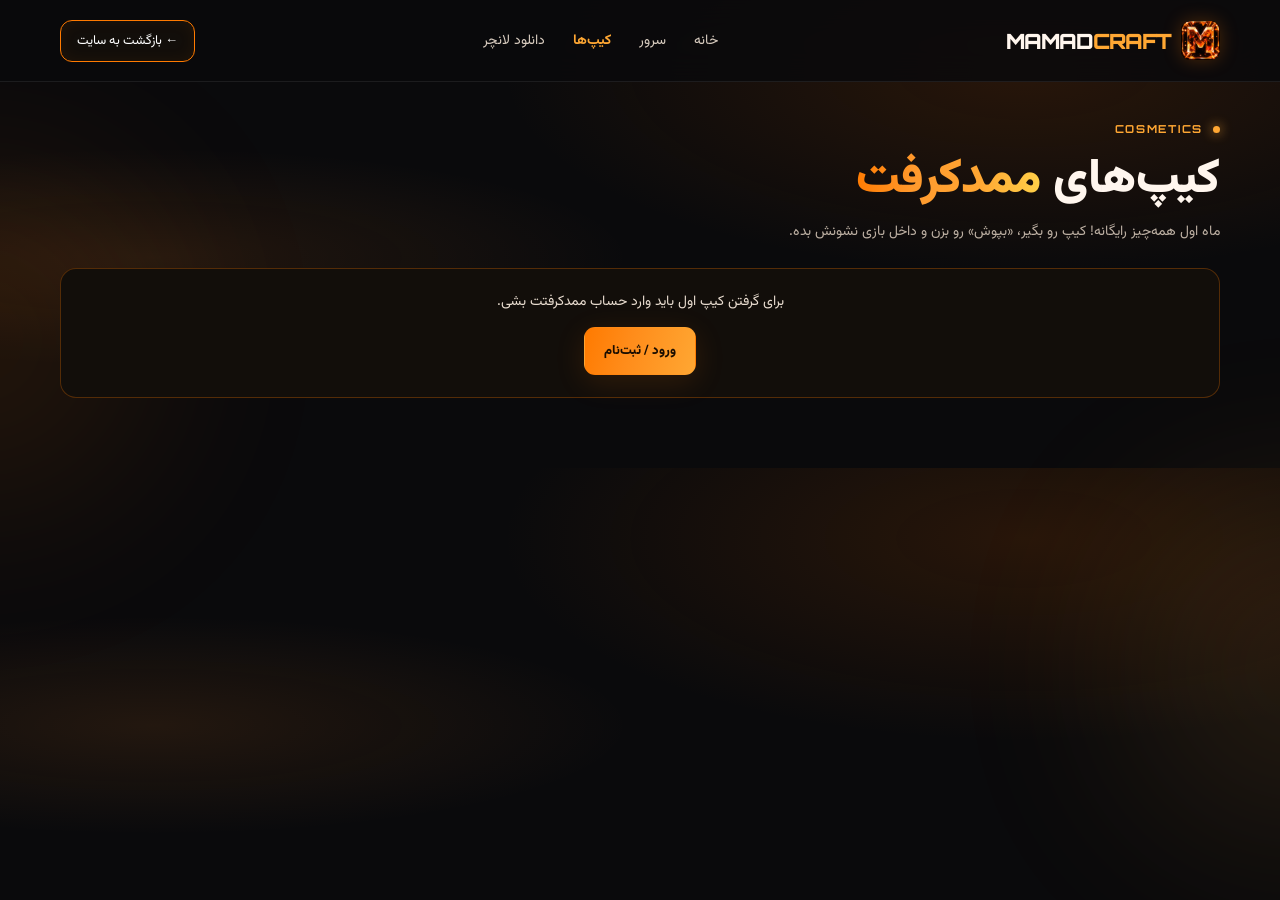
==== capes.html @ 4389fc7e "Add capes store and locker page with 5 free capes Co-Authored-By: Claude Sonnet 5.5 <noreply@anthrop" ====
<!DOCTYPE html>
<html lang="fa" dir="rtl">
<head>
  <meta charset="UTF-8" />
  <meta name="viewport" content="width=device-width, initial-scale=1.0" />
  <meta name="theme-color" content="#0a0a0c" />
  <meta name="description" content="فروشگاه کیپ و آیتم‌های زیبایی ممدکرفت — کیپ رایگان بگیر و در بازی بپوش." />
  <title>Capes | کیپ‌های ممدکرفت</title>
  <link rel="canonical" href="https://m8380139-alt.github.io/mamadcraft/capes.html" />
  <link rel="icon" type="image/png" href="images/favicon.png">
  <link rel="preconnect" href="https://fonts.googleapis.com">
  <link rel="preconnect" href="https://fonts.gstatic.com" crossorigin>
  <link href="https://fonts.googleapis.com/css2?family=Orbitron:wght@500;600;700;800;900&family=Vazirmatn:wght@400;500;600;700;800&display=swap" rel="stylesheet">
  <link rel="stylesheet" href="style.css?v=10" />
  <link rel="stylesheet" href="capes.css?v=1" />
</head>
<body>
  <div class="ambient ambient-one"></div><div class="ambient ambient-two"></div>
  <header class="topbar">
    <a class="brand" href="index.html" aria-label="MamadCraft home"><span class="brand-mark"><img src="images/logo-128.png" alt="" width="39" height="39"></span><span>MAMAD<span class="brand-green">CRAFT</span></span></a>
    <nav class="nav-links" aria-label="منوی اصلی">
      <a href="index.html#home">خانه</a><a href="index.html#server">سرور</a><a href="capes.html" class="nav-download">کیپ‌ها</a><a href="download.html">دانلود لانچر</a>
    </nav>
    <a class="login-open back-site" href="index.html">← بازگشت به سایت</a>
  </header>

  <main class="wrap capes-page">
    <div class="eyebrow"><span class="pulse"></span> COSMETICS</div>
    <h1 class="capes-title">کیپ‌های <span>ممدکرفت</span></h1>
    <p class="capes-sub">ماه اول همه‌چیز رایگانه! کیپ رو بگیر، «بپوش» رو بزن و داخل بازی نشونش بده.</p>

    <div class="capes-login" id="needLogin" hidden>
      <p>برای گرفتن کیپ اول باید وارد حساب ممدکرفتت بشی.</p>
      <a class="button button-primary" href="index.html">ورود / ثبت‌نام</a>
    </div>

    <div id="capesApp" hidden>
      <div class="capes-user">سلام <strong id="capesUser"></strong> 👋</div>
      <div class="capes-tabs" role="tablist">
        <button class="capes-tab active" data-tab="store" type="button">فروشگاه</button>
        <button class="capes-tab" data-tab="locker" type="button">کمد من</button>
      </div>
      <p class="capes-msg" id="capesMsg" role="status"></p>
      <div class="capes-grid" id="capesGrid"></div>
    </div>
    <p class="capes-msg" id="capesLoading">در حال بارگذاری…</p>
  </main>

  <script src="capes.js?v=1"></script>
</body>
</html>
---- style.css ----
:root{--bg:#0a0a0c;--panel:rgba(14,12,10,.88);--text:#fff6ee;--muted:#bdb0a3;--purple:#ff7a00;--green:#ffa733;--yellow:#ffd34a;--orange:#ff5a1f;--line:rgba(255,122,0,.28)}
*{box-sizing:border-box}html{scroll-behavior:smooth}body{margin:0;background:radial-gradient(ellipse at 80% 15%,rgba(160,70,0,.20),transparent 36%),radial-gradient(ellipse at 12% 55%,rgba(255,140,40,.10),transparent 30%),var(--bg);color:var(--text);font-family:'Vazirmatn',sans-serif;overflow-x:hidden}a{color:inherit;text-decoration:none}button,input{font:inherit}.ambient{position:fixed;width:320px;height:320px;border-radius:50%;filter:blur(110px);opacity:.13;pointer-events:none;z-index:-1}.ambient-one{background:var(--purple);top:20%;left:-180px}.ambient-two{background:var(--green);right:-180px;bottom:8%}.wrap{width:min(1160px,calc(100% - 42px));margin-inline:auto}.topbar{height:82px;padding:0 max(24px,calc((100vw - 1160px)/2));display:flex;align-items:center;justify-content:space-between;gap:24px;border-bottom:1px solid rgba(255,255,255,.08);background:rgba(10,10,12,.85);backdrop-filter:blur(16px);position:sticky;top:0;z-index:10}.brand{display:flex;align-items:center;gap:10px;font:900 21px 'Orbitron',sans-serif;letter-spacing:-1px;white-space:nowrap}.brand-mark{display:grid;place-items:center;width:39px;height:39px;border:1px solid var(--green);color:var(--green);font:900 24px 'Orbitron',sans-serif;transform:rotate(-8deg);box-shadow:0 0 18px #ffa7332b}.brand-green{color:var(--green)}.nav-links{display:flex;gap:28px;color:#d9cdc0;font-size:14px}.nav-links a{transition:color .2s}.nav-links a:hover{color:var(--green)}.login-open{border:1px solid var(--purple);border-radius:12px;background:#120e0a;color:white;padding:10px 16px;cursor:pointer;box-shadow:inset 0 0 16px #ff7a0010}.login-open span{color:var(--green);margin-right:8px}.hero{min-height:480px;display:grid;grid-template-columns:1.05fr .95fr;align-items:center;gap:20px;padding-block:54px 42px}.eyebrow,.section-kicker{font:700 11px 'Orbitron',sans-serif;letter-spacing:1.7px;color:var(--green)}.eyebrow{display:flex;align-items:center;gap:10px}.pulse,.live-pill i{width:7px;height:7px;background:var(--green);border-radius:50%;box-shadow:0 0 12px var(--green)}.hero-title{font:900 clamp(43px,6vw,76px)/1.12 'Orbitron',sans-serif;letter-spacing:-4px;margin:22px 0 12px;text-shadow:0 0 28px #ff7a0028}.hero-title span{background:linear-gradient(95deg,var(--purple),#ff9a2e,var(--green),var(--yellow),var(--orange));-webkit-background-clip:text;background-clip:text;color:transparent}.hero-title i{font-style:normal;color:var(--yellow);font-size:25px;vertical-align:top;margin-left:8px}.hero-subtitle{font-size:22px;font-weight:800;margin:0 0 12px}.hero-text{color:var(--muted);line-height:2;max-width:510px;font-size:14px}.hero-actions{display:flex;gap:12px;flex-wrap:wrap;margin-top:25px}.button{display:inline-flex;justify-content:center;align-items:center;gap:12px;border-radius:11px;padding:13px 19px;font-size:13px;font-weight:800;border:1px solid transparent;cursor:pointer;transition:transform .2s,box-shadow .2s}.button:hover{transform:translateY(-2px)}.button-primary{color:#1a0d00;background:linear-gradient(105deg,var(--purple),#ff8c1a 40%,var(--green));box-shadow:0 7px 30px #ff7a0022}.button-ghost{border-color:#ffffff26;background:#ffffff05;color:#fff0e2}.button-ghost:hover{border-color:var(--yellow)}.color-dashes{display:flex;gap:7px;margin-top:32px}.color-dashes span{height:4px;width:34px;border-radius:9px;background:var(--purple)}.color-dashes span:nth-child(2){background:var(--green)}.color-dashes span:nth-child(3){background:var(--yellow)}.color-dashes span:nth-child(4){background:var(--orange)}.hero-art{height:330px;position:relative;display:grid;place-items:center;isolation:isolate}.hero-art:before{content:"";position:absolute;inset:18% 8%;background:radial-gradient(ellipse,#b3470044,transparent 68%);filter:blur(16px);z-index:-1}.orbit{position:absolute;border:1px solid #ff7a0042;border-radius:50%;transform:rotate(-25deg)}.orbit-a{width:330px;height:150px}.orbit-b{width:270px;height:220px;border-color:#ffa73338;transform:rotate(48deg)}.pixel-cube{position:absolute;width:125px;height:125px;background:linear-gradient(135deg,#3a2210,#1c150e 50%,#2d1a0b);border:1px solid #ff7a00;box-shadow:0 0 28px #ff7a0030,inset 0 0 30px #ffa7330b;transform:rotate(45deg);border-radius:18px}.pixel-cube:before,.pixel-cube:after{content:"";position:absolute;background:#ffa733;opacity:.8}.pixel-cube:before{height:1px;left:0;right:0;top:50%;box-shadow:0 0 14px var(--green)}.pixel-cube:after{width:1px;top:0;bottom:0;left:50%;box-shadow:0 0 14px var(--green)}.cube-large{width:150px;height:150px;animation:float 5s ease-in-out infinite}.cube-large b{position:absolute;inset:22px;border:1px solid #ffd34a8c;border-radius:10px}.cube-small{width:55px;height:55px;left:13%;top:24%;border-color:var(--orange);box-shadow:0 0 22px #ff5a1f33;animation:float 4s ease-in-out infinite reverse}.art-label{position:absolute;bottom:15px;right:8%;font:500 12px/1.8 'Orbitron',sans-serif;letter-spacing:4px;color:#cdbba6;text-align:right}.art-label strong{font-size:20px;color:var(--green)}.spark{position:absolute;color:var(--yellow);text-shadow:0 0 18px currentColor;font-size:32px}.spark-a{top:12%;right:25%}.spark-b{bottom:22%;left:16%;color:var(--purple);font-size:25px}@keyframes float{0%,100%{translate:0 0}50%{translate:0 -13px}}
.server-section,.features-section{padding-block:34px 40px}.section-heading{display:flex;align-items:end;justify-content:space-between;gap:18px;margin-bottom:20px}.section-heading h2,.aparat-copy h2{margin:8px 0 0;font-size:clamp(20px,3vw,27px)}.live-pill{display:flex;align-items:center;gap:9px;padding:8px 12px;border:1px solid #ffa73338;border-radius:30px;color:#ffd9a3;font-size:12px}.server-card{display:flex;align-items:center;gap:20px;padding:24px;border:1px solid transparent;border-radius:18px;background:linear-gradient(#0e0c0a,#0e0c0a) padding-box,linear-gradient(100deg,var(--purple),var(--green),var(--yellow),var(--orange)) border-box;box-shadow:0 14px 45px #0003}.server-icon{flex:0 0 66px;width:66px;height:66px;display:grid;place-items:center;border-radius:15px;background:linear-gradient(135deg,#2a1a0c,#1f1409);font-size:32px;color:var(--green);border:1px solid #ffa73345}.server-info{flex:1;min-width:0}.server-info label{display:block;color:#e0d3c5;font-size:12px;margin-bottom:10px}.address-row{display:flex;gap:10px;align-items:stretch}.address-row code{direction:ltr;text-align:left;display:flex;align-items:center;flex:1;min-width:0;overflow-wrap:anywhere;background:#0a0a0c;border:1px solid #ffffff1b;border-radius:10px;padding:13px 14px;color:#fff3e6;font:500 clamp(10px,1.4vw,14px) 'Orbitron',monospace}.copy-button{white-space:nowrap;border:1px solid var(--green);background:#ffa7330b;color:var(--green);border-radius:10px;padding:0 16px;cursor:pointer;font-size:12px;font-weight:700}.copy-button:hover{background:#ffa73319}.copy-button span{margin-right:8px;font-size:17px}.server-meta{display:flex;align-items:center;gap:12px;margin-top:14px;color:var(--muted);font-size:12px}.version-badge strong{color:var(--green);font-family:'Orbitron',sans-serif;margin-right:5px}.meta-dot{width:4px;height:4px;background:var(--orange);border-radius:50%}.copy-message{font-size:12px;color:var(--green);min-height:0;margin:4px 0 0}.copy-message:empty{display:none}.feature-grid{display:grid;grid-template-columns:repeat(4,1fr);gap:14px}.feature-card{position:relative;overflow:hidden;min-height:185px;padding:22px;border:1px solid #ffffff12;border-radius:15px;background:linear-gradient(145deg,#17120dd9,#0c0a08);transition:transform .25s,border-color .25s}.feature-card:hover{transform:translateY(-5px);border-color:var(--accent)}.feature-card:after{content:"";position:absolute;width:110px;height:110px;border-radius:50%;background:var(--accent);opacity:.07;filter:blur(35px);right:-45px;top:-45px}.feature-icon{display:grid;place-items:center;width:43px;height:43px;border-radius:12px;background:color-mix(in srgb,var(--accent) 12%,transparent);border:1px solid color-mix(in srgb,var(--accent) 45%,transparent);font-size:23px;color:var(--accent)}.feature-card h3{font:700 14px 'Orbitron',sans-serif;margin:18px 0 9px}.feature-card p{font-size:12px;line-height:1.9;color:var(--muted);margin:0}.feature-line{display:block;width:35px;height:3px;background:var(--accent);border-radius:4px;margin-top:17px;box-shadow:0 0 12px var(--accent)}.feature-purple{--accent:var(--purple)}.feature-green{--accent:var(--green)}.feature-yellow{--accent:var(--yellow)}.feature-orange{--accent:var(--orange)}.aparat-section{display:flex;align-items:center;gap:20px;margin-block:10px 48px;padding:24px;border:1px solid #ff7a0035;border-radius:17px;background:linear-gradient(100deg,#ff7a000d,#ffa73308)}.aparat-symbol{width:58px;height:58px;flex:0 0 58px;display:grid;place-items:center;border-radius:16px;background:#ff7a0017;border:1px solid #ff7a0061;color:#ffc27a;font-size:25px}.aparat-copy{flex:1}.aparat-copy p{color:var(--muted);font-size:13px;margin:8px 0 0}.button-aparat{border-color:#ff7a0076;color:#ffe3c4;background:#ff7a0012;white-space:nowrap}.footer{border-top:1px solid #ffffff13;min-height:90px;display:flex;align-items:center;justify-content:space-between;gap:18px;color:var(--muted);font-size:12px}.footer-brand{font-size:15px}.footer-brand .brand-mark{width:31px;height:31px;font-size:19px}.heart{color:var(--purple)}.back-top{color:var(--green)}
.modal-backdrop{position:fixed;inset:0;z-index:30;display:grid;place-items:center;padding:20px;background:#050505cf;backdrop-filter:blur(9px)}.modal-backdrop[hidden]{display:none}.auth-modal{width:min(430px,100%);position:relative;border:1px solid transparent;border-radius:20px;padding:30px;background:linear-gradient(#120e0a,#120e0a) padding-box,linear-gradient(145deg,var(--purple),var(--green),var(--yellow)) border-box;box-shadow:0 20px 100px #0008;text-align:center}.modal-close{position:absolute;top:13px;left:15px;width:32px;height:32px;border:1px solid #ffffff22;border-radius:9px;background:#ffffff08;color:white;font-size:23px;cursor:pointer}.modal-mark{display:grid;place-items:center;width:53px;height:53px;margin:0 auto 15px;border:1px solid var(--green);color:var(--green);font:900 28px 'Orbitron',sans-serif;box-shadow:0 0 24px #ffa7331d}.auth-modal h2{margin:8px 0;font-size:24px}.modal-note{font-size:12px;line-height:1.9;color:var(--muted);margin:0 0 18px}.auth-tabs{display:grid;grid-template-columns:1fr 1fr;gap:6px;background:#0a0a0c;padding:5px;border-radius:11px;margin-bottom:18px}.auth-tab{padding:9px;border:0;border-radius:8px;background:transparent;color:var(--muted);cursor:pointer}.auth-tab.active{background:#ff7a0020;color:white;border:1px solid #ff7a004a}#authForm{text-align:right}#authForm label{display:block;font-size:12px;color:#e8dccf;margin:13px 0 7px}#authForm input{width:100%;border:1px solid #ffffff20;border-radius:10px;background:#0a0a0c;color:white;padding:12px;outline:none;direction:rtl}#authForm input:focus{border-color:var(--green);box-shadow:0 0 0 3px #ffa73313}.auth-submit{width:100%;margin-top:18px}.form-message{font-size:12px;color:var(--yellow);text-align:center;line-height:1.8}.security-warning{font-size:11px;line-height:1.8;color:#ffcf81;background:#ff5a1f10;border:1px solid #ff5a1f30;border-radius:9px;padding:10px;margin:14px 0 0}
@media(max-width:850px){.topbar{padding-inline:20px}.nav-links{gap:14px}.hero{grid-template-columns:1fr;gap:0;padding-top:45px}.hero-copy{text-align:center}.eyebrow,.hero-actions{justify-content:center}.hero-text{margin-inline:auto}.color-dashes{justify-content:center}.hero-art{height:270px;grid-row:1}.hero-title{font-size:clamp(39px,9vw,68px)}.feature-grid{grid-template-columns:repeat(2,1fr)}}@media(max-width:600px){.wrap{width:calc(100% - 28px)}.topbar{height:auto;min-height:72px;flex-wrap:wrap;padding:14px;gap:12px}.brand{font-size:17px}.brand-mark{width:32px;height:32px;font-size:20px}.login-open{padding:8px 10px;font-size:12px}.nav-links{order:3;width:100%;justify-content:space-between;gap:8px;border-top:1px solid #ffffff10;padding-top:12px;font-size:12px}.hero{padding-top:24px}.hero-art{height:220px}.orbit-a{width:260px;height:120px}.orbit-b{width:210px;height:170px}.cube-large{width:105px;height:105px}.pixel-cube{width:95px;height:95px}.cube-small{width:42px;height:42px}.hero-title{letter-spacing:-2.5px}.hero-subtitle{font-size:19px}.hero-text{font-size:13px}.hero-actions .button{flex:1;padding:12px 9px;font-size:11px}.section-heading{align-items:start}.section-heading h2{font-size:20px}.server-card{align-items:flex-start;padding:15px;gap:12px}.server-icon{flex-basis:43px;width:43px;height:43px;font-size:23px}.address-row{flex-direction:column}.address-row code{font-size:10px;line-height:1.8;padding:11px}.copy-button{padding:10px}.server-meta{flex-wrap:wrap}.feature-grid{gap:9px}.feature-card{padding:15px;min-height:174px}.feature-card h3{font-size:12px}.feature-card p{font-size:11px}.aparat-section{flex-wrap:wrap;padding:17px;gap:13px}.aparat-symbol{width:45px;height:45px;flex-basis:45px}.aparat-copy{min-width:calc(100% - 65px)}.aparat-copy h2{font-size:18px}.button-aparat{width:100%}.footer{padding-block:18px;flex-wrap:wrap;justify-content:center;text-align:center}.footer p{width:100%;order:3;margin:0}.footer-brand{margin-left:auto}.back-top{margin-right:auto}}
.gallery-section{padding-block:34px 40px}
.gallery-grid{display:grid;grid-template-columns:repeat(3,1fr);gap:16px}
.gallery-item{position:relative;overflow:hidden;padding:0;border:1px solid #ff7a0035;border-radius:15px;background:#0c0a08;cursor:zoom-in;aspect-ratio:16/10;transition:transform .25s,border-color .25s,box-shadow .25s}
.gallery-item:hover,.gallery-item:focus-visible{transform:translateY(-4px);border-color:var(--green);box-shadow:0 10px 30px #ffa7331f;outline:none}
.gallery-item img{width:100%;height:100%;object-fit:cover;display:block;transition:transform .5s}
.gallery-item:hover img{transform:scale(1.05)}
.gallery-wide{grid-column:1/-1;aspect-ratio:16/5}
.gallery-caption{position:absolute;inset:auto 0 0 0;padding:26px 14px 11px;text-align:right;color:#fff;font-size:14px;font-weight:600;background:linear-gradient(transparent,#0a0a0ce6)}
.lightbox{position:fixed;inset:0;z-index:50;display:grid;place-items:center;padding:20px;background:#050505f2;backdrop-filter:blur(6px)}
.lightbox[hidden]{display:none}
.lightbox img{max-width:min(1200px,100%);max-height:80vh;border-radius:12px;border:1px solid #ff7a0055;box-shadow:0 0 50px #ff7a002e}
.lightbox-caption{margin:12px 0 0;color:var(--muted);font-size:14px;text-align:center}
.lightbox-close,.lightbox-nav{position:absolute;width:46px;height:46px;border:1px solid #ffffff2a;border-radius:50%;background:#120e0acc;color:#fff;font-size:26px;line-height:1;cursor:pointer}
.lightbox-close{top:18px;left:18px}
.lightbox-nav{top:50%;transform:translateY(-50%)}
.lightbox-prev{right:18px}
.lightbox-next{left:18px}
.lightbox-close:hover,.lightbox-nav:hover{border-color:var(--green);color:var(--green)}
@media(max-width:850px){.gallery-grid{grid-template-columns:repeat(2,1fr)}.gallery-wide{aspect-ratio:16/7}}
@media(max-width:600px){.gallery-grid{grid-template-columns:1fr;gap:12px}.gallery-wide{aspect-ratio:16/10}.lightbox-nav{top:auto;bottom:18px;transform:none}}

.profile-avatar{position:relative;width:96px;height:96px;margin:6px auto 12px;border-radius:50%;overflow:hidden;display:grid;place-items:center;border:2px solid var(--green);background:#ff7a001f;box-shadow:0 0 24px #ffa73322}
.profile-avatar img{width:100%;height:100%;object-fit:cover;display:block}
.profile-avatar img[hidden],.profile-avatar span[hidden]{display:none}
.profile-avatar span{font:900 38px 'Orbitron',sans-serif;color:var(--green)}
.avatar-pick{display:block;margin:0 auto;padding:8px 18px;font-size:13px;cursor:pointer}
#profileForm{text-align:right}
#profileForm label{display:block;font-size:12px;color:#e8dccf;margin:13px 0 7px}
#profileForm input,#profileForm textarea{width:100%;border:1px solid #ffffff20;border-radius:10px;background:#0a0a0c;color:white;padding:12px;outline:none;direction:rtl;font:inherit;resize:vertical}
#profileForm input:focus,#profileForm textarea:focus{border-color:var(--green);box-shadow:0 0 0 3px #ffa73313}
.profile-logout{width:100%;margin-top:12px;font-size:13px;cursor:pointer}

.chat-section{padding-block:34px 40px}
.chat-card{border:1px solid #ff7a0035;border-radius:17px;background:linear-gradient(145deg,#17120dd9,#0c0a08);padding:16px}
.chat-locked{text-align:center;padding:34px 12px;color:var(--muted)}
.chat-locked p{margin:0 0 16px}
.chat-box[hidden],.chat-locked[hidden]{display:none}
.chat-list{height:380px;overflow-y:auto;display:flex;flex-direction:column;gap:10px;padding:6px 4px 10px;scroll-behavior:smooth}
.chat-empty{margin:auto;color:var(--muted);font-size:13px}
.chat-msg{display:flex;gap:10px;align-items:flex-start;max-width:min(560px,92%)}
.chat-msg.mine{align-self:flex-start}
.chat-avatar{flex:0 0 36px;width:36px;height:36px;border-radius:50%;overflow:hidden;display:grid;place-items:center;border:1px solid #ffa73366;background:#ff7a001f;color:var(--green);font:800 15px 'Orbitron',sans-serif}
.chat-avatar img{width:100%;height:100%;object-fit:cover;display:block}
.chat-bubble{min-width:0;padding:8px 12px;border:1px solid #ffffff14;border-radius:12px;background:#ffffff08}
.chat-msg.mine .chat-bubble{border-color:#ffa73340;background:#ffa7330d}
.chat-meta{display:flex;align-items:center;gap:8px;font-size:11px;color:var(--muted);margin-bottom:3px}
.chat-author{color:#ffc27a;font-weight:700;font-size:12px}
.chat-del{border:0;background:transparent;color:#ff8a8a;cursor:pointer;font-size:15px;line-height:1;padding:0 2px}
.chat-text{font-size:14px;line-height:1.8;overflow-wrap:anywhere;white-space:pre-wrap}
.chat-form{display:flex;gap:10px;margin-top:8px}
.chat-form input{flex:1;min-width:0;border:1px solid #ffffff20;border-radius:10px;background:#0a0a0c;color:white;padding:12px;outline:none;direction:rtl}
.chat-form input:focus{border-color:var(--green);box-shadow:0 0 0 3px #ffa73313}
.chat-form .button{white-space:nowrap;cursor:pointer}
@media(max-width:600px){.chat-list{height:340px}.chat-msg{max-width:100%}}

.vpn-note{margin:-8px 0 16px;padding:8px 10px;border:1px solid #ffd34a40;border-radius:9px;background:#ffd34a0f;color:var(--yellow);font-size:12px;line-height:1.8}
.chat-locked small{color:var(--yellow);font-size:12px;line-height:2}

.server-status{display:inline-flex;align-items:center;gap:7px;font-weight:700}
.server-status:before{content:"";width:8px;height:8px;border-radius:50%;background:#8a7f73}
.server-status.online{color:#6dff9a}
.server-status.online:before{background:#6dff9a;box-shadow:0 0 10px #6dff9a}
.server-status.offline{color:#ff8a8a}
.server-status.offline:before{background:#ff6b6b;box-shadow:0 0 10px #ff6b6b}
.server-status.unknown{color:var(--muted)}

/* لوگوی M */
.brand-mark{border:0;transform:none;box-shadow:0 0 18px #ff7a0040;border-radius:24%;overflow:hidden;background:#000}
.brand-mark img,.modal-mark img,.hero-logo img{width:100%;height:100%;display:block;object-fit:cover;transform:scale(1.2)}
.modal-mark{width:64px;height:64px;border:0;border-radius:24%;overflow:hidden;background:#000;box-shadow:0 0 26px #ff7a0040}
.hero-logo{position:relative;width:min(250px,72%);aspect-ratio:1;border-radius:24%;overflow:hidden;background:#000;box-shadow:0 0 70px #ff7a0052,0 0 0 1px #ff7a0040;animation:float 5s ease-in-out infinite}
@media(max-width:600px){.hero-logo{width:min(190px,70%)}}
@media(max-width:600px){.art-label{display:none}}

/* صفحهٔ دانلود */
.nav-download{color:var(--green)!important;font-weight:700}
.back-site{display:inline-block;text-decoration:none;font-size:13px}
.dl-hero{display:flex;flex-direction:column;align-items:center;text-align:center;padding-block:46px 40px}
.dl-logo{position:relative;width:150px;aspect-ratio:1;border-radius:24%;overflow:hidden;background:#000;box-shadow:0 0 70px #ff7a0052,0 0 0 1px #ff7a0040;margin-bottom:26px;animation:float 5s ease-in-out infinite}
.dl-logo img{width:100%;height:100%;display:block;object-fit:cover;transform:scale(1.2)}
.dl-title{font-size:clamp(30px,5vw,48px);margin:16px 0 8px;font-weight:800}
.dl-title span{background:linear-gradient(95deg,var(--purple),var(--green),var(--yellow));-webkit-background-clip:text;background-clip:text;color:transparent}
.dl-text{max-width:520px;margin-inline:auto}
.dl-card{width:min(480px,100%);margin-top:28px;padding:26px;border:1px solid transparent;border-radius:20px;background:linear-gradient(#0e0c0a,#0e0c0a) padding-box,linear-gradient(100deg,var(--purple),var(--green),var(--yellow),var(--orange)) border-box;box-shadow:0 18px 60px #0005}
.dl-info{display:grid;gap:10px;margin-bottom:22px}
.dl-row{display:flex;justify-content:space-between;align-items:center;gap:12px;font-size:13px;color:var(--muted);padding-bottom:10px;border-bottom:1px dashed #ffffff18}
.dl-row:last-child{border-bottom:0;padding-bottom:0}
.dl-row strong{color:var(--text)}
.dl-ver{color:var(--green)!important;font-family:'Orbitron',sans-serif;letter-spacing:.5px}
.dl-button{width:100%;padding:17px 20px;font-size:17px;border-radius:14px}
.dl-file{margin:12px 0 0;font:500 11px 'Orbitron',monospace;color:var(--muted);direction:ltr}
.dl-steps{display:grid;grid-template-columns:repeat(3,1fr);gap:14px;width:min(860px,100%);margin-top:40px}
.dl-step{padding:20px 16px;border:1px solid #ffffff12;border-radius:15px;background:linear-gradient(145deg,#17120dd9,#0c0a08)}
.dl-step b{display:grid;place-items:center;width:36px;height:36px;margin:0 auto 12px;border-radius:50%;background:#ff7a0020;border:1px solid #ff7a0070;color:var(--green);font:800 16px 'Orbitron',sans-serif}
.dl-step h3{margin:0 0 8px;font-size:15px}
.dl-step p{margin:0;font-size:12px;line-height:1.9;color:var(--muted)}
.dl-warning{width:min(620px,100%);margin-top:30px;text-align:right}
.dl-hash{width:min(620px,100%);margin-top:16px;color:var(--muted);font-size:12px;text-align:right}
.dl-hash summary{cursor:pointer;color:var(--green)}
.dl-hash code{display:block;margin:10px 0;padding:10px 12px;border:1px solid #ffffff1b;border-radius:10px;background:#0a0a0c;color:var(--text);font:500 11px 'Orbitron',monospace;overflow-wrap:anywhere;text-align:left}
.dl-hash p{line-height:1.9;margin:0}
@media(max-width:700px){.dl-steps{grid-template-columns:1fr}.dl-logo{width:120px}}
---- capes.css ----
.capes-page{padding-block:40px 70px}
.capes-title{font:900 clamp(30px,5vw,48px)/1.2 'Vazirmatn',sans-serif;margin:16px 0 8px}
.capes-title span{background:linear-gradient(95deg,var(--purple),#ff9a2e,var(--green),var(--yellow));-webkit-background-clip:text;background-clip:text;color:transparent}
.capes-sub{color:var(--muted);font-size:14px;line-height:2;margin:0 0 22px}
.capes-login{border:1px solid var(--line);border-radius:16px;padding:22px;text-align:center;background:#120e0a}
.capes-login p{margin:0 0 14px;color:#e8dccf;font-size:14px}
.capes-user{font-size:14px;color:#e8dccf;margin-bottom:14px}
.capes-user strong{color:var(--green)}
.capes-tabs{display:inline-grid;grid-template-columns:1fr 1fr;gap:6px;background:#0a0a0c;padding:5px;border-radius:11px;margin-bottom:16px;min-width:260px}
.capes-tab{padding:9px 16px;border:0;border-radius:8px;background:transparent;color:var(--muted);cursor:pointer}
.capes-tab.active{background:#ff7a0020;color:#fff;border:1px solid #ff7a004a}
.capes-msg{font-size:13px;color:var(--yellow);min-height:20px;margin:0 0 12px}
.capes-grid{display:grid;grid-template-columns:repeat(auto-fill,minmax(150px,1fr));gap:16px}
.cape-card{border:1px solid #ffffff14;border-radius:16px;padding:14px;background:linear-gradient(145deg,#17120dd9,#0c0a08);text-align:center;transition:transform .25s,border-color .25s}
.cape-card:hover{transform:translateY(-4px);border-color:var(--green)}
.cape-card.on{border-color:var(--green);box-shadow:0 0 24px #ffa73326}
.cape-img{width:100%;aspect-ratio:2/3;object-fit:contain;border-radius:12px;background:#0a0a0c;display:block;image-rendering:pixelated}
.cape-name{font-weight:800;font-size:15px;margin:12px 0 4px}
.cape-price{font-size:12px;color:var(--green);margin-bottom:10px}
.cape-price.paid{color:var(--yellow)}
.cape-btn{width:100%;border-radius:10px;padding:10px;border:1px solid var(--green);background:#ffa7330b;color:var(--green);font-weight:700;cursor:pointer;font-size:13px}
.cape-btn:hover{background:#ffa73319}
.cape-btn.main{background:linear-gradient(105deg,var(--purple),#ff8c1a 40%,var(--green));color:#1a0d00;border-color:transparent}
.cape-btn:disabled{opacity:.5;cursor:not-allowed}
.capes-empty{grid-column:1/-1;color:var(--muted);text-align:center;padding:30px 0;font-size:14px}
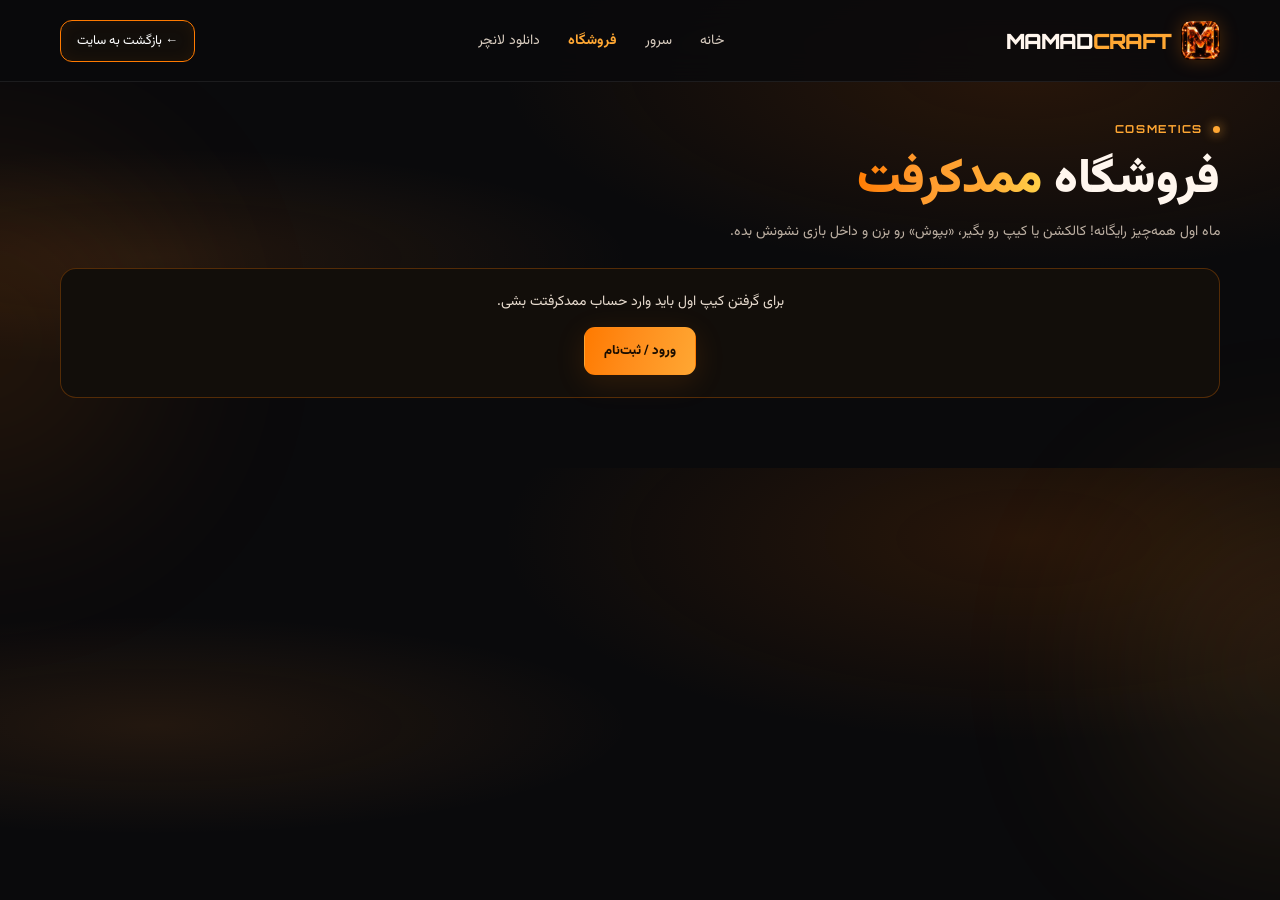
==== commit 5870cad3: "Store: collections + capes sections (nav renamed to Store) Co-Authored-By: Claude Sonnet 5.5 <norepl" ====
--- a/capes.html
+++ b/capes.html
@@ -5,29 +5,29 @@
   <meta name="viewport" content="width=device-width, initial-scale=1.0" />
   <meta name="theme-color" content="#0a0a0c" />
   <meta name="description" content="فروشگاه کیپ و آیتم‌های زیبایی ممدکرفت — کیپ رایگان بگیر و در بازی بپوش." />
-  <title>Capes | کیپ‌های ممدکرفت</title>
+  <title>Store | فروشگاه ممدکرفت</title>
   <link rel="canonical" href="https://m8380139-alt.github.io/mamadcraft/capes.html" />
   <link rel="icon" type="image/png" href="images/favicon.png">
   <link rel="preconnect" href="https://fonts.googleapis.com">
   <link rel="preconnect" href="https://fonts.gstatic.com" crossorigin>
   <link href="https://fonts.googleapis.com/css2?family=Orbitron:wght@500;600;700;800;900&family=Vazirmatn:wght@400;500;600;700;800&display=swap" rel="stylesheet">
   <link rel="stylesheet" href="style.css?v=10" />
-  <link rel="stylesheet" href="capes.css?v=1" />
+  <link rel="stylesheet" href="capes.css?v=3" />
 </head>
 <body>
   <div class="ambient ambient-one"></div><div class="ambient ambient-two"></div>
   <header class="topbar">
     <a class="brand" href="index.html" aria-label="MamadCraft home"><span class="brand-mark"><img src="images/logo-128.png" alt="" width="39" height="39"></span><span>MAMAD<span class="brand-green">CRAFT</span></span></a>
     <nav class="nav-links" aria-label="منوی اصلی">
-      <a href="index.html#home">خانه</a><a href="index.html#server">سرور</a><a href="capes.html" class="nav-download">کیپ‌ها</a><a href="download.html">دانلود لانچر</a>
+      <a href="index.html#home">خانه</a><a href="index.html#server">سرور</a><a href="capes.html" class="nav-download">فروشگاه</a><a href="download.html">دانلود لانچر</a>
     </nav>
     <a class="login-open back-site" href="index.html">← بازگشت به سایت</a>
   </header>
 
   <main class="wrap capes-page">
     <div class="eyebrow"><span class="pulse"></span> COSMETICS</div>
-    <h1 class="capes-title">کیپ‌های <span>ممدکرفت</span></h1>
-    <p class="capes-sub">ماه اول همه‌چیز رایگانه! کیپ رو بگیر، «بپوش» رو بزن و داخل بازی نشونش بده.</p>
+    <h1 class="capes-title">فروشگاه <span>ممدکرفت</span></h1>
+    <p class="capes-sub">ماه اول همه‌چیز رایگانه! کالکشن یا کیپ رو بگیر، «بپوش» رو بزن و داخل بازی نشونش بده.</p>
 
     <div class="capes-login" id="needLogin" hidden>
       <p>برای گرفتن کیپ اول باید وارد حساب ممدکرفتت بشی.</p>
@@ -40,12 +40,17 @@
         <button class="capes-tab active" data-tab="store" type="button">فروشگاه</button>
         <button class="capes-tab" data-tab="locker" type="button">کمد من</button>
       </div>
+      <div class="capes-tabs capes-sub-tabs" id="storeTabs" role="tablist">
+        <button class="capes-subtab active" data-sec="collections" type="button">کالکشن کیپ‌ها</button>
+        <button class="capes-subtab" data-sec="capes" type="button">کیپ‌ها</button>
+      </div>
+      <p class="capes-msg" id="mcNotice" hidden>اسم اکانت ماینکرفتت هنوز ثبت نشده. <a href="index.html" style="color:var(--green);text-decoration:underline">برو تو پروفایل سایت</a> و «اسم اکانت ماینکرفت» رو وارد کن تا کیپ‌هات تو بازی به اسمت وصل بشن.</p>
       <p class="capes-msg" id="capesMsg" role="status"></p>
       <div class="capes-grid" id="capesGrid"></div>
     </div>
     <p class="capes-msg" id="capesLoading">در حال بارگذاری…</p>
   </main>
 
-  <script src="capes.js?v=1"></script>
+  <script src="capes.js?v=3"></script>
 </body>
 </html>
--- a/capes.css
+++ b/capes.css
@@ -23,3 +23,15 @@
 .cape-btn.main{background:linear-gradient(105deg,var(--purple),#ff8c1a 40%,var(--green));color:#1a0d00;border-color:transparent}
 .cape-btn:disabled{opacity:.5;cursor:not-allowed}
 .capes-empty{grid-column:1/-1;color:var(--muted);text-align:center;padding:30px 0;font-size:14px}
+
+.capes-sub-tabs{margin-inline-start:10px}
+.capes-subtab{padding:9px 16px;border:0;border-radius:8px;background:transparent;color:var(--muted);cursor:pointer}
+.capes-subtab.active{background:#ff7a0020;color:#fff;border:1px solid #ff7a004a}
+.coll-grid{display:grid;grid-template-columns:repeat(auto-fill,minmax(230px,1fr));gap:18px}
+.coll-card{border:1px solid #ffffff14;border-radius:18px;padding:14px;background:linear-gradient(145deg,#17120dd9,#0c0a08);text-align:center;transition:transform .25s,border-color .25s}
+.coll-card:hover{transform:translateY(-4px);border-color:var(--green)}
+.coll-card.done{border-color:var(--green)}
+.coll-img{width:100%;aspect-ratio:1/1;object-fit:cover;border-radius:12px;background:#0a0a0c;display:block}
+.coll-thumbs{display:flex;gap:6px;justify-content:center;margin:10px 0 2px}
+.coll-thumbs img{width:34px;height:51px;object-fit:contain;border-radius:6px;background:#0a0a0c;image-rendering:pixelated}
+.coll-count{font-size:12px;color:var(--muted);margin-bottom:4px}
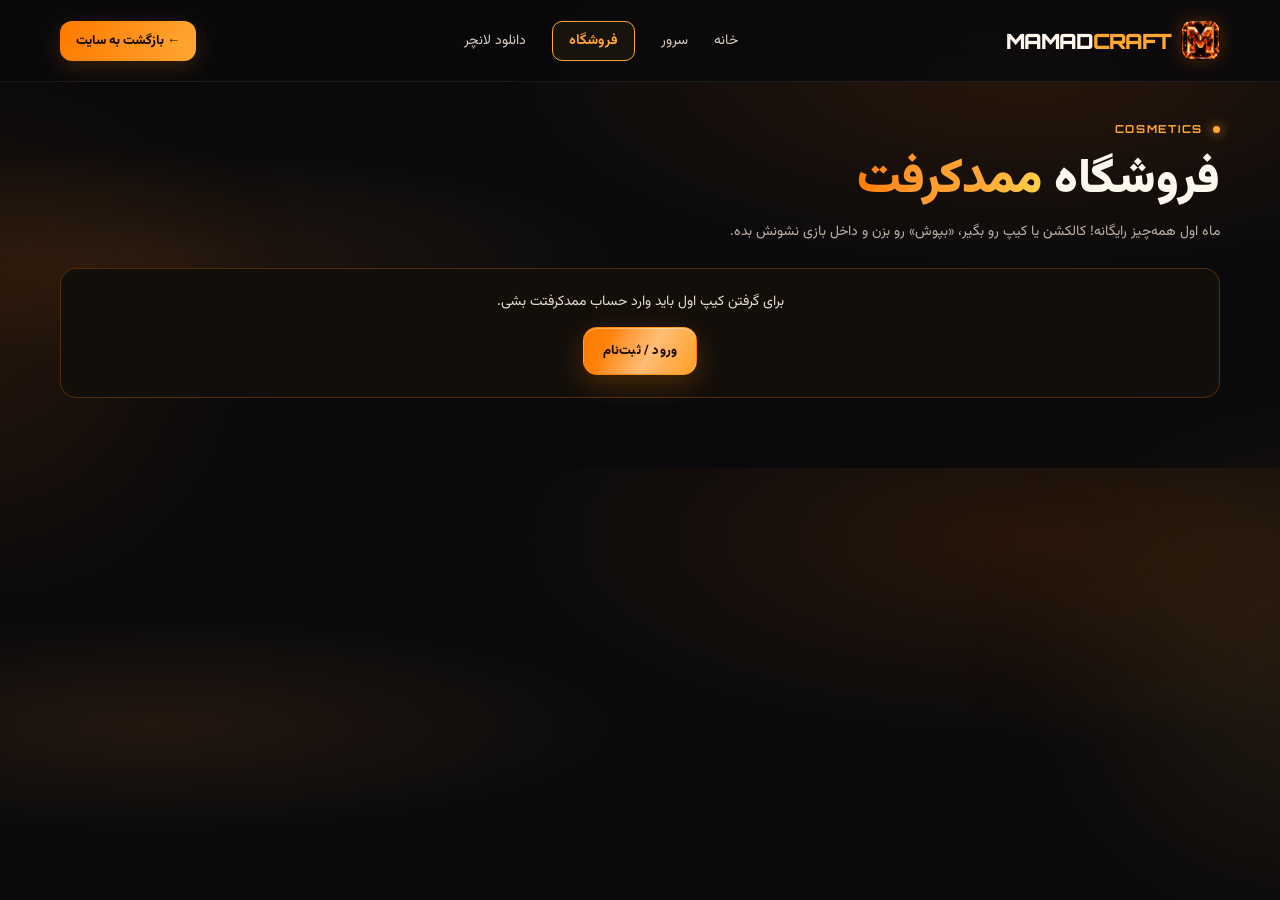
==== commit 21d5fde3: "Modern UI layer: buttons, cards, scroll reveal, pulse Co-Authored-By: Claude Sonnet 5.5 <noreply@ant" ====
--- a/capes.html
+++ b/capes.html
@@ -13,6 +13,7 @@
   <link href="https://fonts.googleapis.com/css2?family=Orbitron:wght@500;600;700;800;900&family=Vazirmatn:wght@400;500;600;700;800&display=swap" rel="stylesheet">
   <link rel="stylesheet" href="style.css?v=10" />
   <link rel="stylesheet" href="capes.css?v=3" />
+<link rel="stylesheet" href="modern.css?v=1" />
 </head>
 <body>
   <div class="ambient ambient-one"></div><div class="ambient ambient-two"></div>
@@ -51,6 +52,7 @@
     <p class="capes-msg" id="capesLoading">در حال بارگذاری…</p>
   </main>
 
-  <script src="capes.js?v=3"></script>
+  <script src="capes.js?v=5"></script>
+<script src="modern.js?v=1" defer></script>
 </body>
 </html>
--- a/style.css
+++ b/style.css
@@ -105,3 +105,15 @@
 .dl-hash code{display:block;margin:10px 0;padding:10px 12px;border:1px solid #ffffff1b;border-radius:10px;background:#0a0a0c;color:var(--text);font:500 11px 'Orbitron',monospace;overflow-wrap:anywhere;text-align:left}
 .dl-hash p{line-height:1.9;margin:0}
 @media(max-width:700px){.dl-steps{grid-template-columns:1fr}.dl-logo{width:120px}}
+
+/* v11: منوی مرتب‌تر و دکمه‌های کمتر */
+.nav-links{align-items:center;gap:26px}
+.nav-links a.nav-download{padding:8px 16px;border:1px solid var(--green);border-radius:10px;background:#ffa7330f}
+.nav-links a.nav-download:hover{background:#ffa73322;color:var(--yellow)}
+.login-open{background:linear-gradient(105deg,var(--purple),var(--green));color:#1a0d00;border:0;font-weight:800;box-shadow:0 6px 22px #ff7a0030}
+.ico{width:18px;height:18px;flex:0 0 18px}
+.copy-button:hover{background:#ffa73322}
+.footer-links{display:flex;gap:18px}
+.footer-links a{color:var(--muted);transition:color .2s}
+.footer-links a:hover{color:var(--green)}
+@media(max-width:600px){.nav-links a.nav-download{padding:6px 10px}.footer-links{order:2}}
--- a/modern.css
+++ b/modern.css
@@ -0,0 +1,44 @@
+/* MamadCraft modern layer: دکمه‌ها، کارت‌ها و انیمیشن‌ها (روی style.css سوار می‌شه) */
+.button{position:relative;overflow:hidden;isolation:isolate;border-radius:14px;letter-spacing:.2px;
+  transition:transform .25s cubic-bezier(.2,.8,.2,1),box-shadow .25s,border-color .25s,background .25s}
+.button::after{content:"";position:absolute;inset:0;z-index:-1;left:-120%;width:80%;
+  background:linear-gradient(100deg,transparent,rgba(255,255,255,.38),transparent);transform:skewX(-20deg);transition:left .6s}
+.button:hover::after{left:140%}
+.button:hover{transform:translateY(-3px) scale(1.02)}
+.button:active{transform:translateY(0) scale(.97)}
+.button:focus-visible{outline:2px solid var(--yellow);outline-offset:3px}
+.button-primary{box-shadow:0 8px 28px #ff7a0040,inset 0 1px 0 #ffffff55}
+.button-primary:hover{box-shadow:0 12px 40px #ff7a0075,0 0 0 4px #ff7a0022,inset 0 1px 0 #ffffff66}
+.button-ghost,.button-aparat{backdrop-filter:blur(8px)}
+.button-ghost:hover,.button-aparat:hover{background:#ff7a0022;box-shadow:0 8px 26px #ff7a0030}
+.cape-btn,.capes-tab,.capes-subtab,.modal-close{transition:transform .2s,box-shadow .25s,background .25s,border-color .25s}
+.cape-btn:hover,.capes-tab:hover,.capes-subtab:hover{transform:translateY(-2px);box-shadow:0 8px 22px #ff7a0035}
+.cape-btn:active,.capes-tab:active,.capes-subtab:active{transform:scale(.96)}
+
+/* کارت‌ها */
+.feature-line,.gallery-item,.cape-card,.coll-card,.aparat-section{transition:transform .3s cubic-bezier(.2,.8,.2,1),box-shadow .3s,border-color .3s}
+.feature-line:hover,.cape-card:hover,.coll-card:hover{transform:translateY(-5px);box-shadow:0 14px 38px #ff7a0030;border-color:#ff7a0090}
+.gallery-item:hover img{transform:scale(1.07)}
+.cape-img,.coll-img{transition:transform .4s}
+.cape-card:hover .cape-img,.coll-card:hover .coll-img{transform:scale(1.06) rotate(-1deg)}
+
+/* نوار بالا */
+.topbar{transition:background .3s,box-shadow .3s,backdrop-filter .3s}
+.topbar.is-scrolled{background:rgba(10,8,6,.78);backdrop-filter:blur(14px);box-shadow:0 6px 30px #00000066}
+.nav-links a{position:relative}
+.nav-links a::after{content:"";position:absolute;left:0;right:0;bottom:-5px;height:2px;border-radius:2px;background:var(--purple);
+  transform:scaleX(0);transform-origin:center;transition:transform .3s}
+.nav-links a:hover::after{transform:scaleX(1)}
+
+/* ورود تدریجی هنگام اسکرول */
+.mc-reveal{opacity:0;transform:translateY(26px);transition:opacity .7s ease,transform .7s cubic-bezier(.2,.8,.2,1);transition-delay:var(--d,0s)}
+.mc-reveal.mc-in{opacity:1;transform:none}
+
+/* نبض نقطهٔ آنلاین */
+.live-pill,.meta-dot{animation:mcPulse 2.4s ease-in-out infinite}
+@keyframes mcPulse{0%,100%{box-shadow:0 0 0 0 #ff7a0055}50%{box-shadow:0 0 0 8px #ff7a0000}}
+
+@media (prefers-reduced-motion:reduce){
+  .button,.button::after,.mc-reveal,.feature-line,.cape-card,.coll-card,.gallery-item img,.live-pill,.meta-dot{animation:none!important;transition:none!important}
+  .mc-reveal{opacity:1;transform:none}
+}
